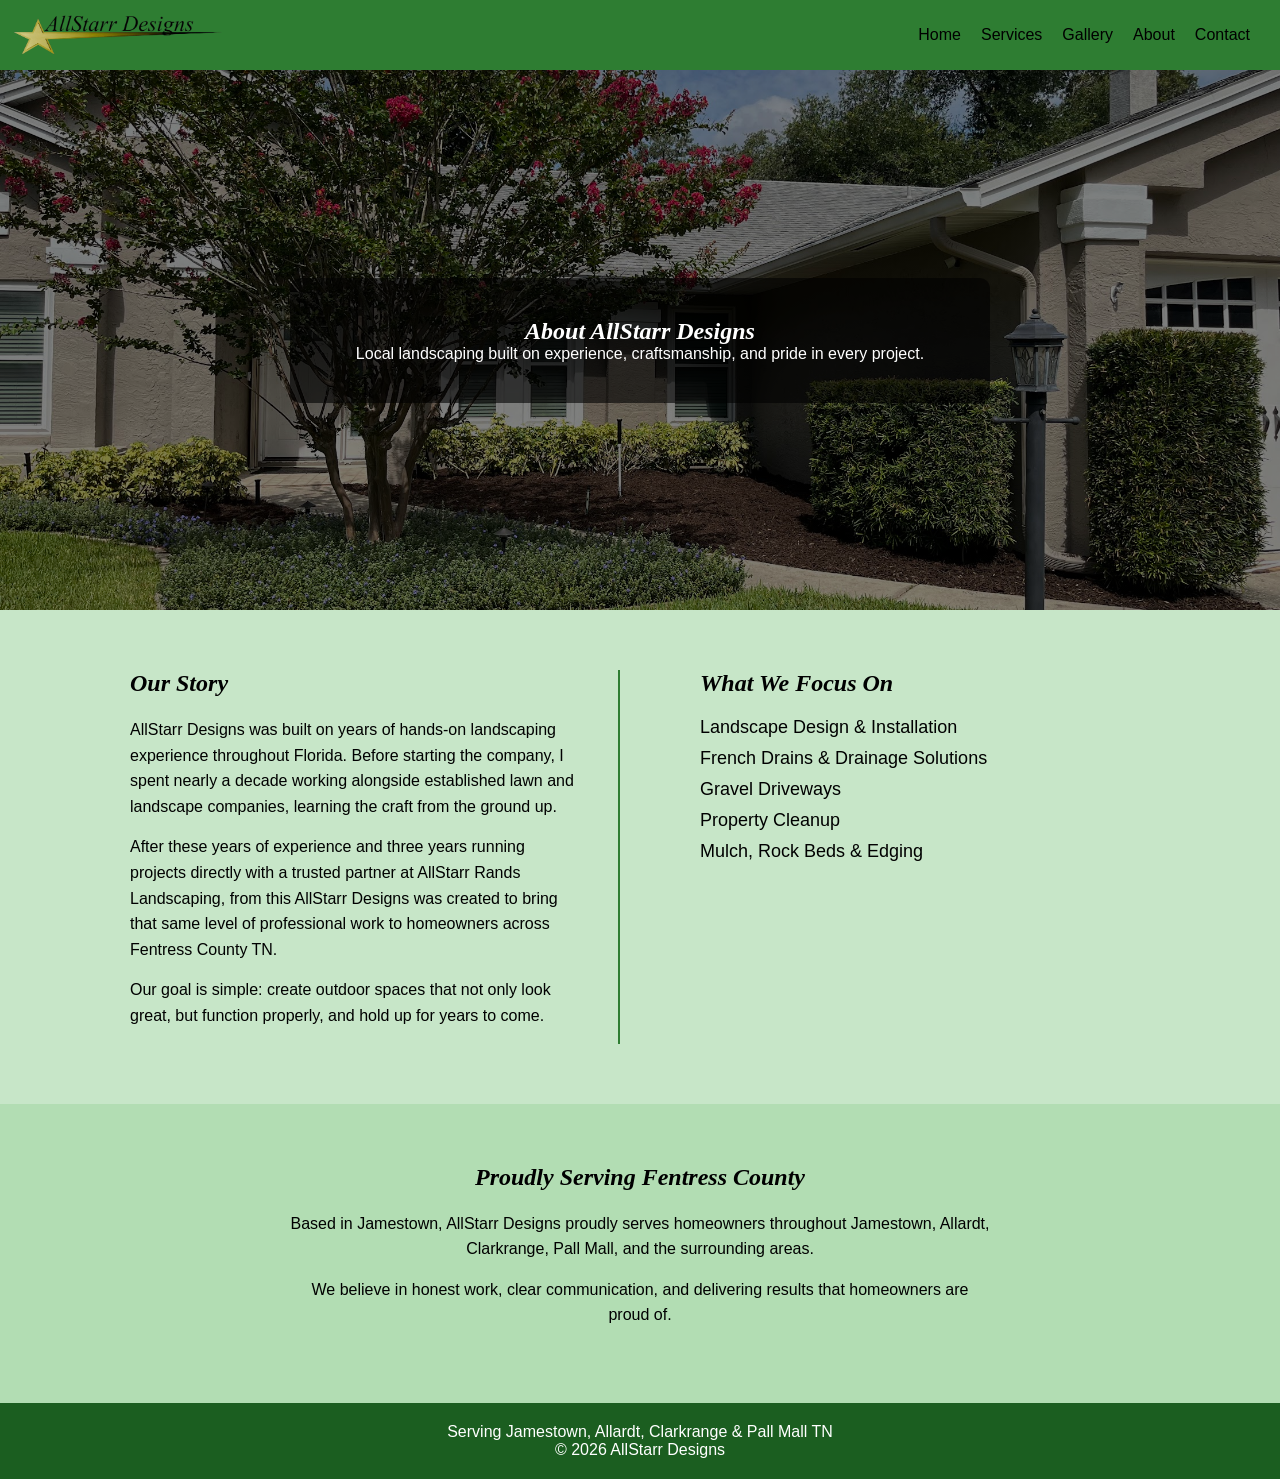
==== about.html @ e4791dad "Update about.html" ====
<!DOCTYPE html>

<html lang="en">
<head>
<meta charset="UTF-8">
<meta name="viewport" content="width=device-width, initial-scale=1.0">
<title>About | AllStarr Designs</title>
<link rel="stylesheet" href="style.css">
</head>

<body>

<header class="header">
<nav class="navbar">

<img src="flowerbeds/LOGO.png" class="logo" alt="AllStarr Designs Logo">

  <div class="menu-toggle">&#9776;</div>

<ul class="nav-links">
<li><a href="index.html">Home</a></li>
<li><a href="services.html">Services</a></li>
<li><a href="gallery.html">Gallery</a></li>
<li><a href="about.html">About</a></li>
<li><a href="quote.html">Contact</a></li>
</ul>

</nav>
</header>

<section class="about-hero">

<div class="about-hero-text">
<h1>About AllStarr Designs</h1>
<p>Local landscaping built on experience, craftsmanship, and pride in every project.</p>
</div>

</section>

<section class="about-content">

<div class="about-story">

<h2>Our Story</h2>

<p>
AllStarr Designs was built on years of hands-on landscaping experience throughout Florida. Before starting the company, I spent nearly a decade working alongside established lawn and landscape companies, learning the craft from the ground up.
</p>

<p>
After these years of experience and three years running projects directly with a trusted partner at AllStarr Rands Landscaping, from this AllStarr Designs was created to bring that same level of professional work to homeowners across Fentress County TN.
</p>

<p>
Our goal is simple: create outdoor spaces that not only look great, but function properly, and hold up for years to come.
</p>

</div>

<div class="about-services">

<h2>What We Focus On</h2>

<ul>
<li>Landscape Design & Installation</li>
<li>French Drains & Drainage Solutions</li>
<li>Gravel Driveways</li>
<li>Property Cleanup</li>
<li>Mulch, Rock Beds & Edging</li>
</ul>

</div>

</section>

<section class="about-local">

<h2>Proudly Serving Fentress County</h2>

<p>
Based in Jamestown, AllStarr Designs proudly serves homeowners throughout
Jamestown, Allardt, Clarkrange, Pall Mall, and the surrounding areas.
</p>

<p>
We believe in honest work, clear communication, and delivering results
that homeowners are proud of.
</p>

</section>

<footer>

<p>Serving Jamestown, Allardt, Clarkrange & Pall Mall TN</p>
 <p>© 2026 AllStarr Designs</p>


</footer>

</body>
</html>
---- style.css ----
/* RESET */

*{
margin:0;
padding:0;
box-sizing:border-box;
}

body{
background:#81c78470;
color:#000001;
font-family:Arial, sans-serif;
}

h1,h2,h3,h4,h5,h6{
font-family:"Times New Roman", serif;
font-style:italic;
}


/* NAVBAR */

.logo{
height:50px;
margin-right:20px;
}

.navbar{
display:flex;
justify-content:space-between;
align-items:center;
background:#2e7d32;
padding:10px 10px;
color:white;
}

.nav-links{
display:flex;
list-style:none;
}

.nav-links li{
margin-right:20px;
}

.nav-links a{
color:#000000;
text-decoration:none;

}
.menu-toggle{
display:none;
font-size:30px;
cursor:pointer;
color:white;
margin-left:auto;
}


/* HERO */

h2{
margin-bottom:20px;
}

.hero{
height:90vh;
background:linear-gradient(rgba(0,0,0,0.45),rgba(0,0,0,0.45)), url("more/frontpagebg.jpg");
background-size:cover;
background-position:center;

display:flex;
align-items:center;
justify-content:center;
text-align:center;
color:white;
}

.hero-text{
background:rgba(0,0,0,0.78);
padding:40px;
border-radius:10px;
margin:0 100px 50px 100px;
}


/* BUTTONS */

.quote-btn,
.cta-btn{
margin-top:15px;
padding:12px 25px;
border:none;
background:#4CAF50;
font-size:16px;
cursor:pointer;
transition:all .3s ease;
}

.quote-btn:hover,
.cta-btn:hover{
transform:translateY(-5px);
box-shadow:0 8px 15px rgba(0,0,0,0.3);
}


/* SERVICES */

h3{
margin-bottom:20px;
}

.section-title{
background:#2e7d32;
padding:20px;
text-align:center;
height:70px;
}

.service-container{
display:grid;
grid-template-columns:repeat(auto-fit,minmax(220px,1fr));
gap:20px;
margin-top:30px;
}

.service-card{
display:block;
text-decoration:none;
color:inherit;
text-align:center;
margin-bottom:40px;
}

.service-card img{
width:89%;
height:300px;
object-fit:cover;
margin-bottom:20px;
border-radius:6px;
box-shadow:0 2px 8px rgba(0,0,0,.45);
background:white;
}


/* HOME PAGE GALLERY (CAROUSEL) */

.gallery{
padding:20px 30px;
text-align:center;
background:#2e7d32;
}

.carousel-wrapper{
position:relative;
overflow:hidden;
margin-top:20px;
}

.gallery-grid{
display:flex;
gap:15px;
overflow-x:auto;
scroll-behavior:smooth;
padding:10px;
}

.gallery-grid::-webkit-scrollbar{
display:none;
}

.gallery-item{
min-width:280px;
position:relative;
border-radius:6px;
overflow:hidden;
}

.gallery-item img{
width:100%;
height:300px;
object-fit:cover;
border-radius:6px;
box-shadow:0 2px 8px rgba(0,0,0,.45);
}


/* OVERLAY */

.gallery-overlay{
position:absolute;
top:0;
left:0;
width:100%;
height:100%;
background:rgba(0,0,0,.65);
color:white;
display:flex;
flex-direction:column;
justify-content:center;
align-items:center;
text-align:center;
opacity:0;
transition:.3s;
padding:20px;
}

.gallery-item:hover .gallery-overlay{
opacity:1;
}


/* CAROUSEL BUTTONS */

.carousel-btn{
position:absolute;
top:50%;
transform:translateY(-50%);
background:rgba(0,0,0,.6);
color:white;
border:none;
font-size:30px;
cursor:pointer;
padding:10px 15px;
z-index:10;
}

.carousel-btn.left{ left:0; }
.carousel-btn.right{ right:0; }


/* CTA */

.cta{
padding:60px;
text-align:center;
background:#81c7844f;
color:#000001;
}


/* FOOTER */

footer{
text-align:center;
padding:20px;
background:#1b5e20;
color:white;
}


/* QUOTE PAGE */

.quote-hero{
background:linear-gradient(rgba(0,0,0,.45),rgba(0,0,0,.45)), url("more/heathrow.jpg");
background-size:cover;
background-position:center;
min-height:90vh;

display:flex;
align-items:center;
justify-content:center;
padding:40px 20px;
}

.quote-section{
max-width:1000px;   /* change this to widen the entire box */
width:90%;
margin:0 auto;
transform:translateY(60px);
padding:40px;
background:rgba(255,255,255,.95);
border-radius:10px;
box-shadow:0 15px 40px rgba(0,0,0,.25);
text-align:center;
}

.quote-form{
display:flex;
flex-direction:column;
gap:15px;
max-width:600px;
margin:auto;
}

.quote-form input,
.quote-form textarea{
padding:12px;
font-size:16px;
border:1px solid #ccc;
border-radius:5px;
width:100%;        /* makes fields full width */
}

.quote-form textarea{
width:100%;
min-height:140px;
}
.quote-form button{
background:#2e7d32;
color:white;
border:none;
padding:14px;
font-size:16px;
border-radius:5px;
cursor:pointer;
transition:.3s;
width:200px;
margin:10px auto 0;
}

.quote-form button:hover{
background:#1b5e20;
}
.form-grid{
display:grid;
grid-template-columns:1fr 1fr;
gap:15px;
margin-bottom:15px;
}


/* DIRECT CONTACT */

.direct-contact{
text-align:center;
padding:60px 20px;
background:#81c7844f;
}

.direct-contact h3{
margin-bottom:15px;
font-size:28px;
}

.direct-contact p{
font-size:18px;
margin-bottom:10px;
}

.phone{
font-size:24px;
font-weight:bold;
color:#1b5e20;
}


/* GALLERY PAGE GRID */

.gallery h1{
margin-bottom:40px;
}

.gallery .gallery-grid{
display:grid;
grid-template-columns:repeat(auto-fit,minmax(260px,1fr));
gap:20px;
}

.gallery .gallery-item{
position:relative;
overflow:hidden;
border-radius:8px;
}

.gallery .gallery-item img{
width:100%;
height:280px;
object-fit:cover;
display:block;
transition:.3s;
}

.gallery .gallery-item:hover img{
transform:scale(1.08);
}


/* ABOUT PAGE */

.about-hero{
background:linear-gradient(rgba(0,0,0,.5),rgba(0,0,0,.5)), url("more/frontpagebg.jpg");
background-size:cover;
background-position:center;
height:60vh;

display:flex;
align-items:center;
justify-content:center;
text-align:center;
color:white;
}

.about-hero-text{
background:rgba(0,0,0,.6);
padding:40px;
border-radius:10px;
max-width:700px;
width:90%;
}

.about-content{
display:grid;
grid-template-columns:1fr 1fr;
gap:40px;
padding:60px 40px;
max-width:1100px;
margin:auto;
}

.about-content p{
margin-bottom:15px;
line-height:1.6;
}

.about-services ul{
list-style:none;
}

.about-services li{
margin-bottom:10px;
font-size:18px;
}

.about-local{
text-align:center;
padding:60px 30px;
background:#81c7844f;
}

.about-local p{
max-width:700px;
margin:auto;
margin-bottom:15px;
line-height:1.6;
}
.about-story{
border-right:2px solid #2e7d32;
padding-right:40px;
}

.about-services{
padding-left:40px;
}


/* MOBILE */

@media (max-width:768px){

  .menu-toggle{
display:block;
}

.navbar{
flex-wrap:wrap;
}

.nav-links{
display:none;
width:100%;
flex-direction:column;
text-align:center;
margin-top:10px;
}

.nav-links li{
margin:10px 0;
}

.nav-links.active{
display:flex;
}

  
  .form-grid{
grid-template-columns:1fr;
}


.about-story{
border-right:none;
padding-right:0;
}

.about-services{
padding-left:0;
}
  
.about-content{
grid-template-columns:1fr;
}

.about-hero{
height:50vh;
}

.hero-text{
width:90%;
padding:25px;
}

.hero-text h1{
font-size:32px;
}

.hero-text p{
font-size:16px;
}

.hero-text button{
font-size:18px;
padding:14px 26px;
}

}
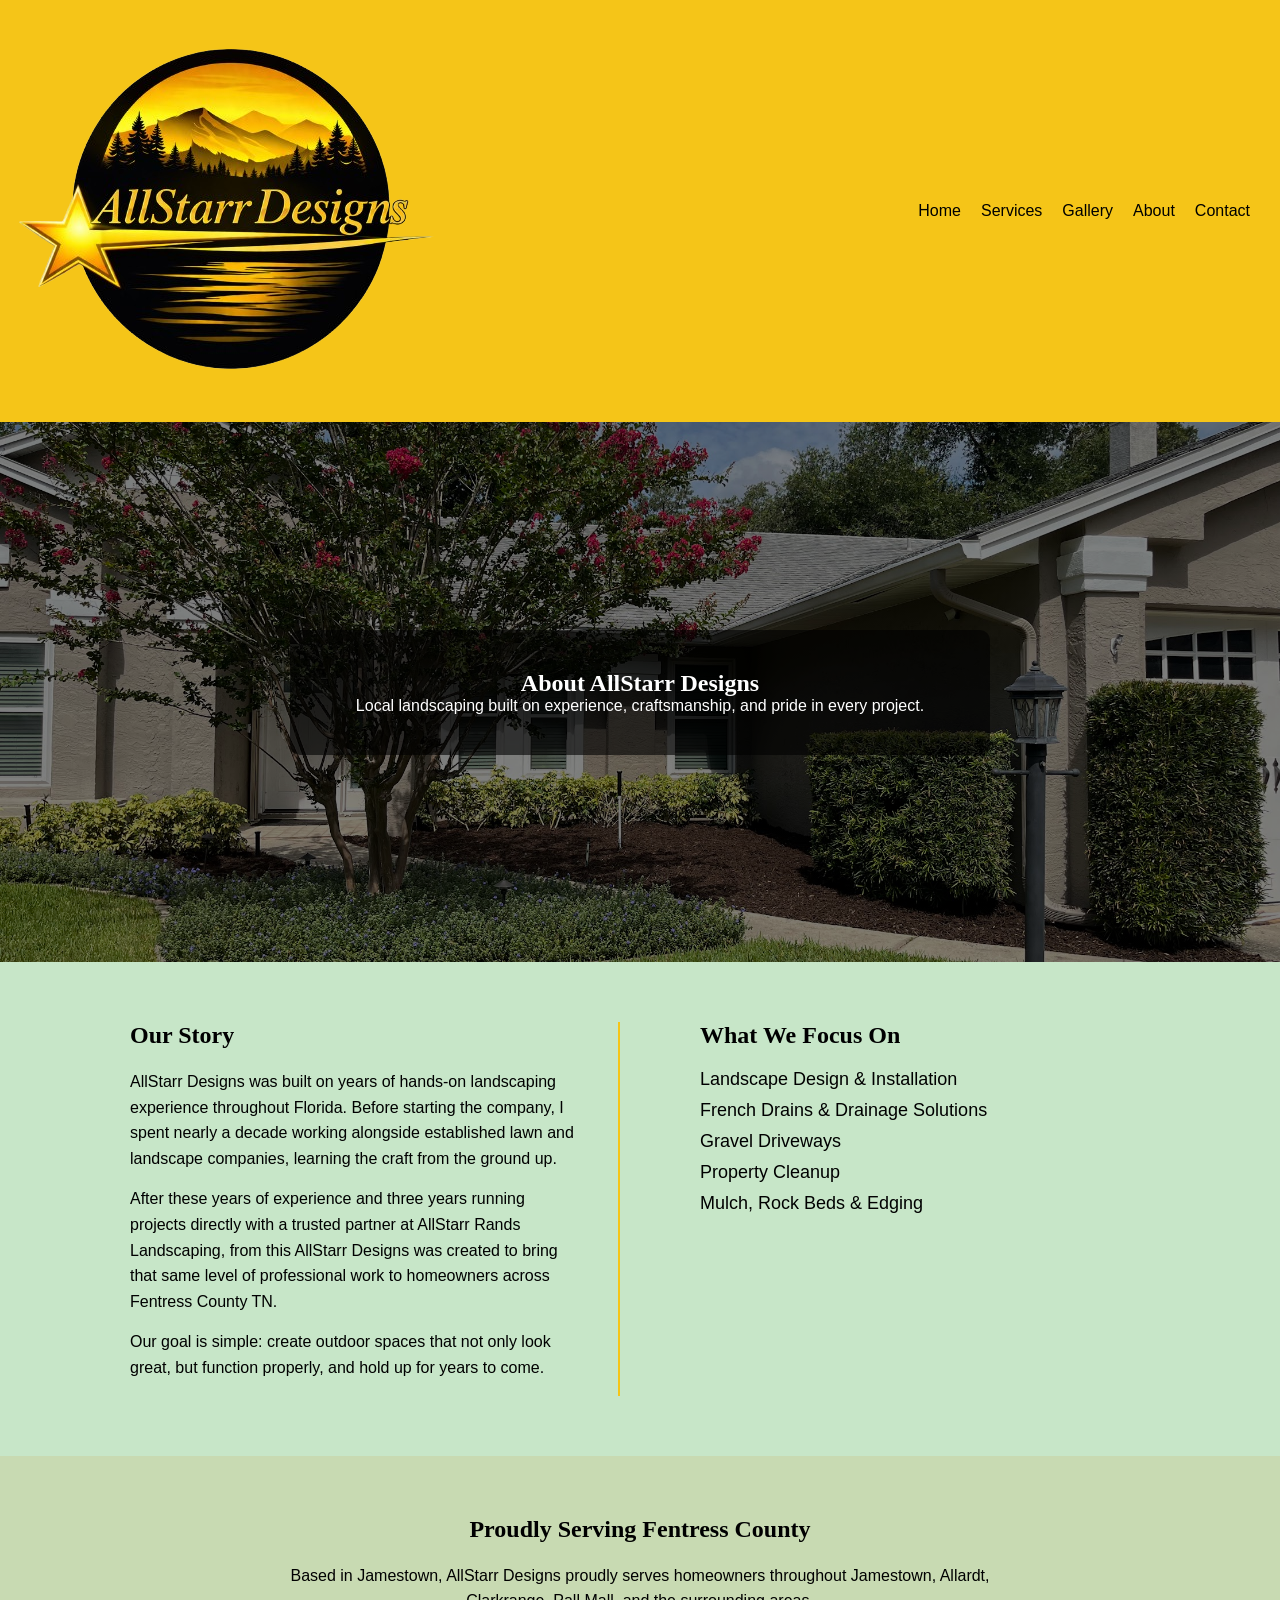
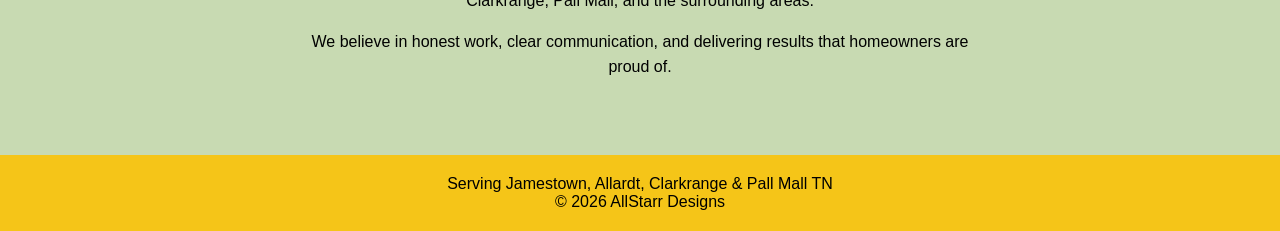
==== commit 7e782d1f: "Update about.html" ====
--- a/about.html
+++ b/about.html
@@ -13,7 +13,7 @@
 <header class="header">
 <nav class="navbar">
 
-<img src="flowerbeds/LOGO.png" class="logo" alt="AllStarr Designs Logo">
+<img src="flowerbeds/b7cebd1a-477f-42ad-a487-3c53ad6c0b55-removebg-preview.png" alt="AllStarr Designs Logo" class="logo">
 
   <div class="menu-toggle">&#9776;</div>
 
--- a/style.css
+++ b/style.css
@@ -13,23 +13,18 @@
 }
 
 h1,h2,h3,h4,h5,h6{
-font-family:"Times New Roman", serif;
-font-style:italic;
+font-family:"Glyphonic", serif;
+font-weight:bold;
 }
 
 
 /* NAVBAR */
-
-.logo{
-height:50px;
-margin-right:20px;
-}
 
 .navbar{
 display:flex;
 justify-content:space-between;
 align-items:center;
-background:#2e7d32;
+background:#F5C518;
 padding:10px 10px;
 color:white;
 }
@@ -65,7 +60,7 @@
 
 .hero{
 height:90vh;
-background:linear-gradient(rgba(0,0,0,0.45),rgba(0,0,0,0.45)), url("more/frontpagebg.jpg");
+background:linear-gradient(rgba(0,0,0,0.25),rgba(0,0,0,0.45)), url("more/frontpagebg.jpg");
 background-size:cover;
 background-position:center;
 
@@ -80,7 +75,18 @@
 background:rgba(0,0,0,0.78);
 padding:40px;
 border-radius:10px;
-margin:0 100px 50px 100px;
+margin:0 190px 50px 190px;
+}
+
+.hero-logo {
+   display: block;
+   margin: 0 auto 15px auto;
+   max-width: 120px; /* adjust size */
+   margin-bottom: 10px;
+}
+
+.hero-content {
+   text-align: center;
 }
 
 
@@ -88,14 +94,22 @@
 
 .quote-btn,
 .cta-btn{
+color:#000001;
 margin-top:15px;
 padding:12px 25px;
 border:none;
-background:#4CAF50;
+background:#F5C518;
 font-size:16px;
 cursor:pointer;
 transition:all .3s ease;
-}
+position:relative;
+overflow:hidden;
+border-radius:6px;
+display:inline-block;
+text-decoration:none;
+}
+
+/* Hover effect */
 
 .quote-btn:hover,
 .cta-btn:hover{
@@ -104,6 +118,58 @@
 }
 
 
+/* =========================
+   COMET BORDER
+========================= */
+
+.quote-btn{
+position:relative;
+z-index:1;
+}
+
+/* spinning comet */
+
+.quote-btn::before{
+content:"";
+position:absolute;
+top:-100%;
+left:-100%;
+width:300%;
+height:300%;
+
+background:conic-gradient(
+transparent 0deg,
+transparent 320deg,
+#fff8df 340deg,
+transparent 360deg
+);
+
+animation:spin 4s linear infinite;
+filter:blur(6px);
+z-index:-2;
+}
+
+/* button fill */
+
+.quote-btn::after{
+content:"";
+position:absolute;
+inset:2px;
+background:#F5C518;
+border-radius:inherit;
+z-index:-1;
+}
+
+
+/* spin animation */
+
+@keyframes spin{
+from{transform:rotate(0deg);}
+to{transform:rotate(360deg);}
+}
+}
+
+
 /* SERVICES */
 
 h3{
@@ -111,7 +177,7 @@
 }
 
 .section-title{
-background:#2e7d32;
+background:#F5C518;
 padding:20px;
 text-align:center;
 height:70px;
@@ -138,9 +204,15 @@
 object-fit:cover;
 margin-bottom:20px;
 border-radius:6px;
-box-shadow:0 2px 8px rgba(0,0,0,.45);
+  box-shadow:0 15px 40px rgba(0,0,0,.45);
+  transition:transform 0.3s ease;
 background:white;
 }
+.service-card img:hover{
+  transform:scale(1.05);
+  box-shadow:0 10px 25px rgba(0,0,0,.65);
+}
+  
 
 
 /* HOME PAGE GALLERY (CAROUSEL) */
@@ -148,7 +220,7 @@
 .gallery{
 padding:20px 30px;
 text-align:center;
-background:#2e7d32;
+background:#F5C518;
 }
 
 .carousel-wrapper{
@@ -234,7 +306,7 @@
 .cta{
 padding:60px;
 text-align:center;
-background:#81c7844f;
+background:#c7bf814f;
 color:#000001;
 }
 
@@ -244,8 +316,8 @@
 footer{
 text-align:center;
 padding:20px;
-background:#1b5e20;
-color:white;
+background:#F5C518;
+color:#000001;
 }
 
 
@@ -297,7 +369,7 @@
 min-height:140px;
 }
 .quote-form button{
-background:#2e7d32;
+background:#F5C518;
 color:white;
 border:none;
 padding:14px;
@@ -325,7 +397,7 @@
 .direct-contact{
 text-align:center;
 padding:60px 20px;
-background:#81c7844f;
+background:#c7bf814f;
 }
 
 .direct-contact h3{
@@ -341,7 +413,7 @@
 .phone{
 font-size:24px;
 font-weight:bold;
-color:#1b5e20;
+color:#FFD84D;
 }
 
 
@@ -425,7 +497,7 @@
 .about-local{
 text-align:center;
 padding:60px 30px;
-background:#81c7844f;
+background:#c7bf814f;
 }
 
 .about-local p{
@@ -435,7 +507,7 @@
 line-height:1.6;
 }
 .about-story{
-border-right:2px solid #2e7d32;
+border-right:2px solid #F5C518;
 padding-right:40px;
 }
 
@@ -443,11 +515,79 @@
 padding-left:40px;
 }
 
+.services-page{
+width:90%;
+max-width:1100px;
+margin:auto;
+padding:30px 0;
+}
+
+.services-title{
+text-align:center;
+margin-bottom:10px;
+}
+
+.services-intro{
+text-align:center;
+margin-bottom:60px;
+}
+
+.service-row{
+display:flex;
+align-items:center;
+gap:40px;
+margin-bottom:20px;
+}
+
+.service-row img{
+width:30%;
+border-radius:8px;
+  box-shadow:0 15px 40px rgba(0,0,0,.45);
+  transition:transform 0.3s ease;
+}
+
+.service-row img:hover{
+  transform:scale(1.05);
+  box-shadow:0 10px 25px rgba(0,0,0,.65);
+
+}
+
+.service-text{
+width:65%;
+}
+
+.service-text h2{
+margin-bottom:10px;
+color:#F5C518;
+}
+
+.service-text p{
+line-height:1.6;
+}
+
+.reverse{
+flex-direction:row-reverse;
+}
+
+
 
 /* MOBILE */
 
-@media (max-width:768px){
-
+@media(max-width:768px){
+
+.service-row{
+flex-direction:column;
+}
+
+.reverse{
+flex-direction:column;
+}
+
+.service-row img,
+.service-text{
+width:100%;
+}
+  
   .menu-toggle{
 display:block;
 }
@@ -537,3 +677,18 @@
 
 
 
+
+
+
+
+
+
+
+
+
+
+
+
+
+
+
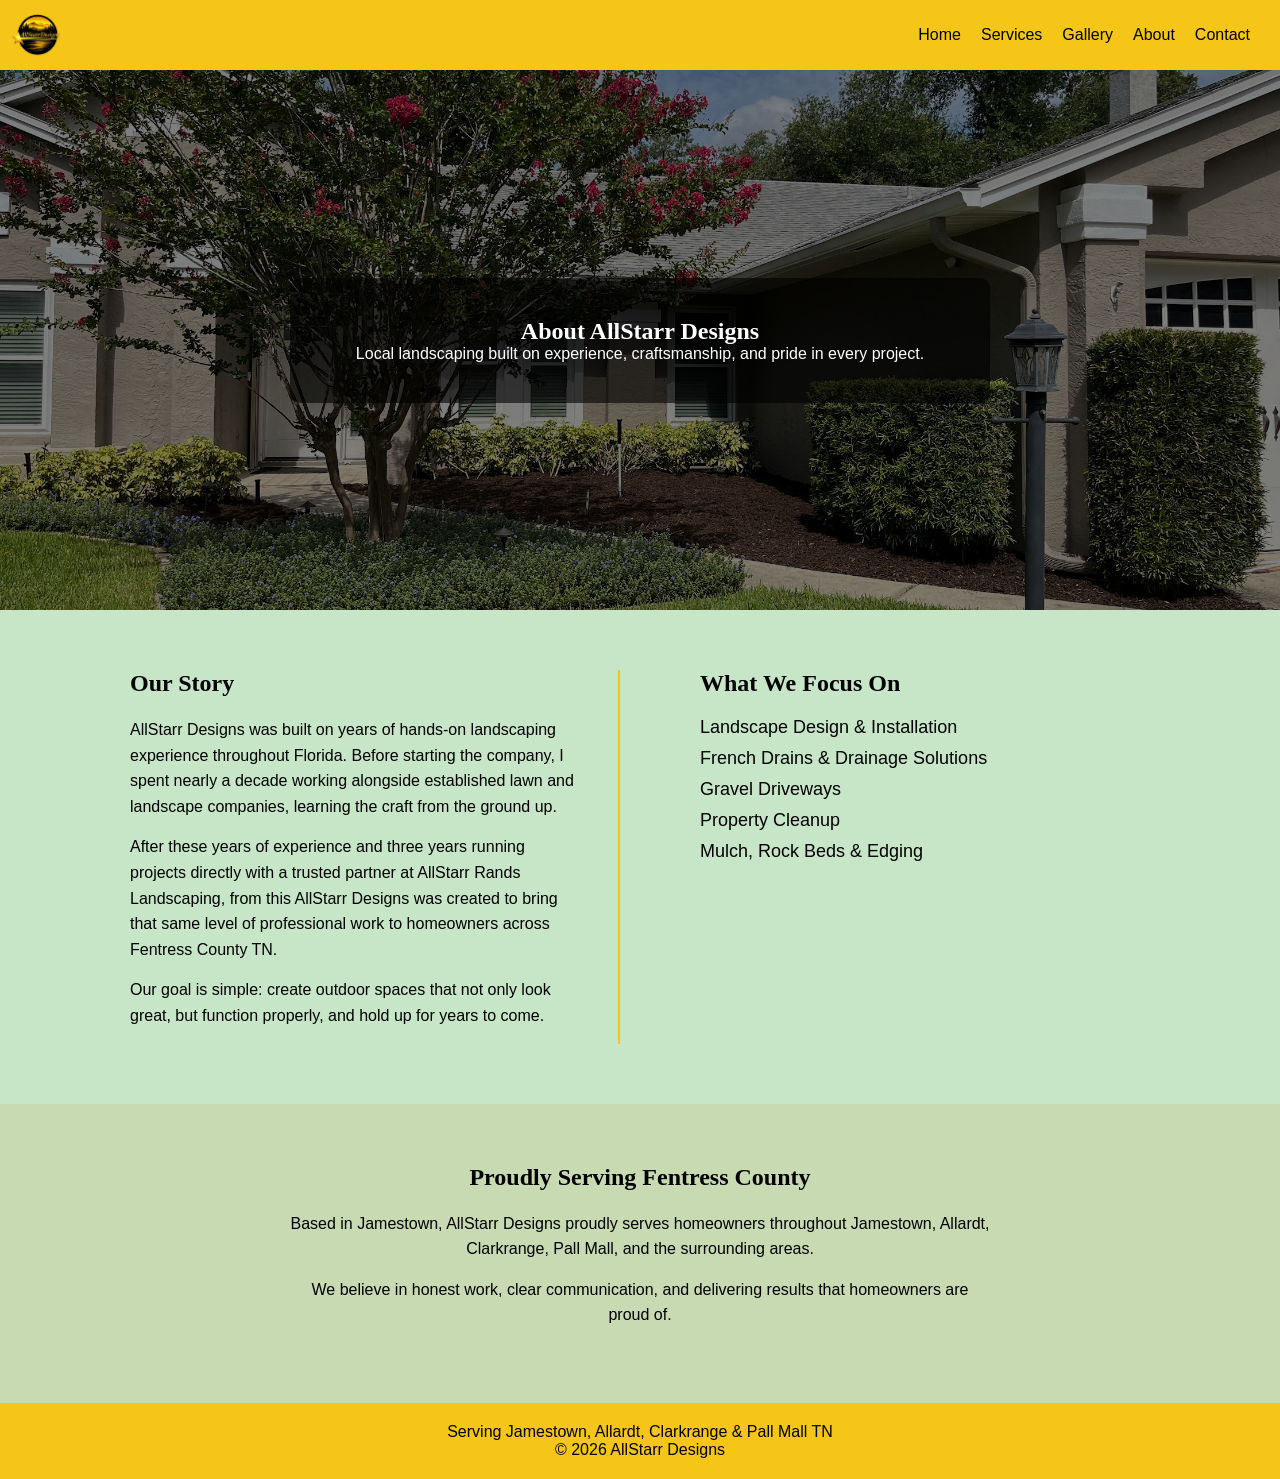
==== commit 5422f77a: "Update about.html" ====
--- a/about.html
+++ b/about.html
@@ -13,7 +13,7 @@
 <header class="header">
 <nav class="navbar">
 
-<img src="flowerbeds/b7cebd1a-477f-42ad-a487-3c53ad6c0b55-removebg-preview.png" alt="AllStarr Designs Logo" class="logo">
+<img src="flowerbeds/b7cebd1a-477f-42ad-a487-3c53ad6c0b55-removebg-preview.png" alt="AllStarr Designs Logo" class="nav-logo">
 
   <div class="menu-toggle">&#9776;</div>
 
--- a/style.css
+++ b/style.css
@@ -51,7 +51,19 @@
 margin-left:auto;
 }
 
-
+/* NAVBAR LOGO */
+.nav-logo {
+height:50px;
+width:auto;
+margin-right:20px;
+}
+
+/* HERO LOGO (homepage big one) */
+.hero-logo {
+max-width:180px;
+width:100%;
+margin-bottom:15px;
+}
 /* HERO */
 
 h2{
@@ -81,7 +93,7 @@
 .hero-logo {
    display: block;
    margin: 0 auto 15px auto;
-   max-width: 120px; /* adjust size */
+   max-width: 150px; /* adjust size */
    margin-bottom: 10px;
 }
 
@@ -167,7 +179,7 @@
 from{transform:rotate(0deg);}
 to{transform:rotate(360deg);}
 }
-}
+
 
 
 /* SERVICES */
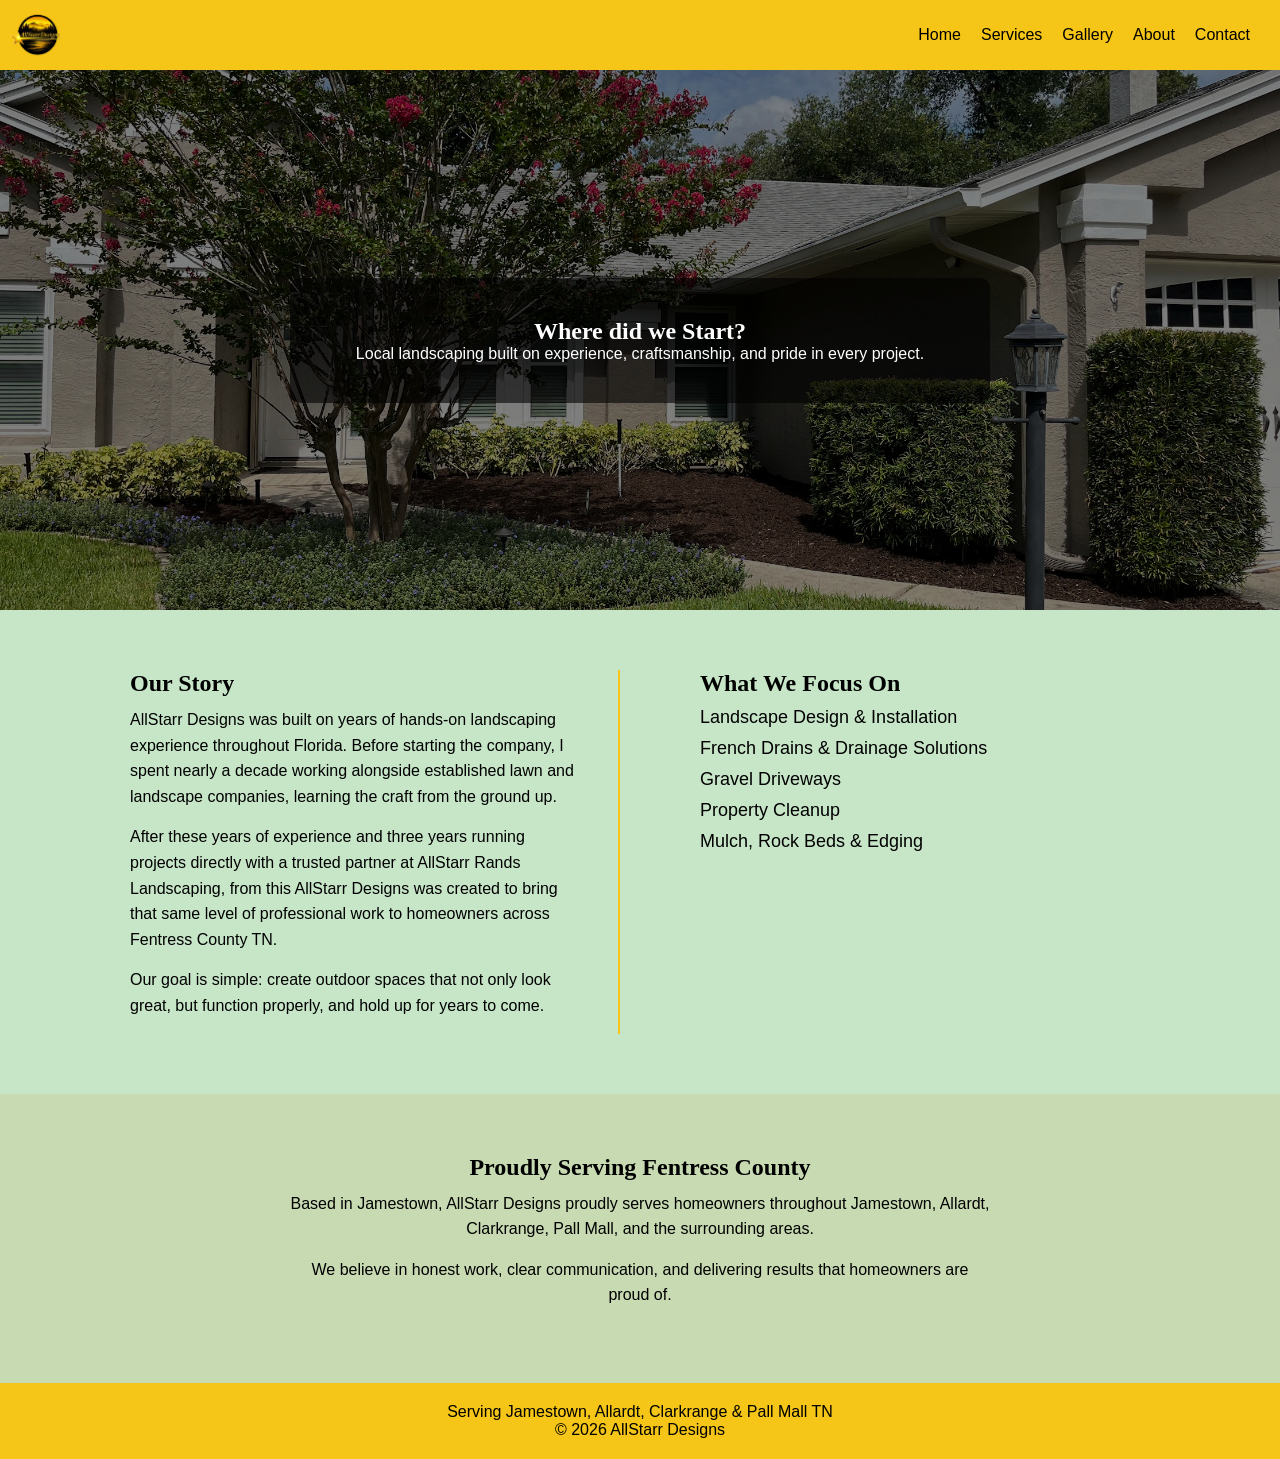
==== commit 4e91f847: "Update about.html" ====
--- a/about.html
+++ b/about.html
@@ -31,7 +31,7 @@
 <section class="about-hero">
 
 <div class="about-hero-text">
-<h1>About AllStarr Designs</h1>
+<h1>Where did we Start?</h1>
 <p>Local landscaping built on experience, craftsmanship, and pride in every project.</p>
 </div>
 
--- a/style.css
+++ b/style.css
@@ -60,14 +60,14 @@
 
 /* HERO LOGO (homepage big one) */
 .hero-logo {
-max-width:180px;
-width:100%;
+max-width:200px;
+width:120%;
 margin-bottom:15px;
 }
 /* HERO */
 
 h2{
-margin-bottom:20px;
+margin-bottom:10px;
 }
 
 .hero{
@@ -357,6 +357,7 @@
 border-radius:10px;
 box-shadow:0 15px 40px rgba(0,0,0,.25);
 text-align:center;
+   margin-bottom:75px;
 }
 
 .quote-form{
@@ -394,7 +395,7 @@
 }
 
 .quote-form button:hover{
-background:#1b5e20;
+background:#F5C518;
 }
 .form-grid{
 display:grid;
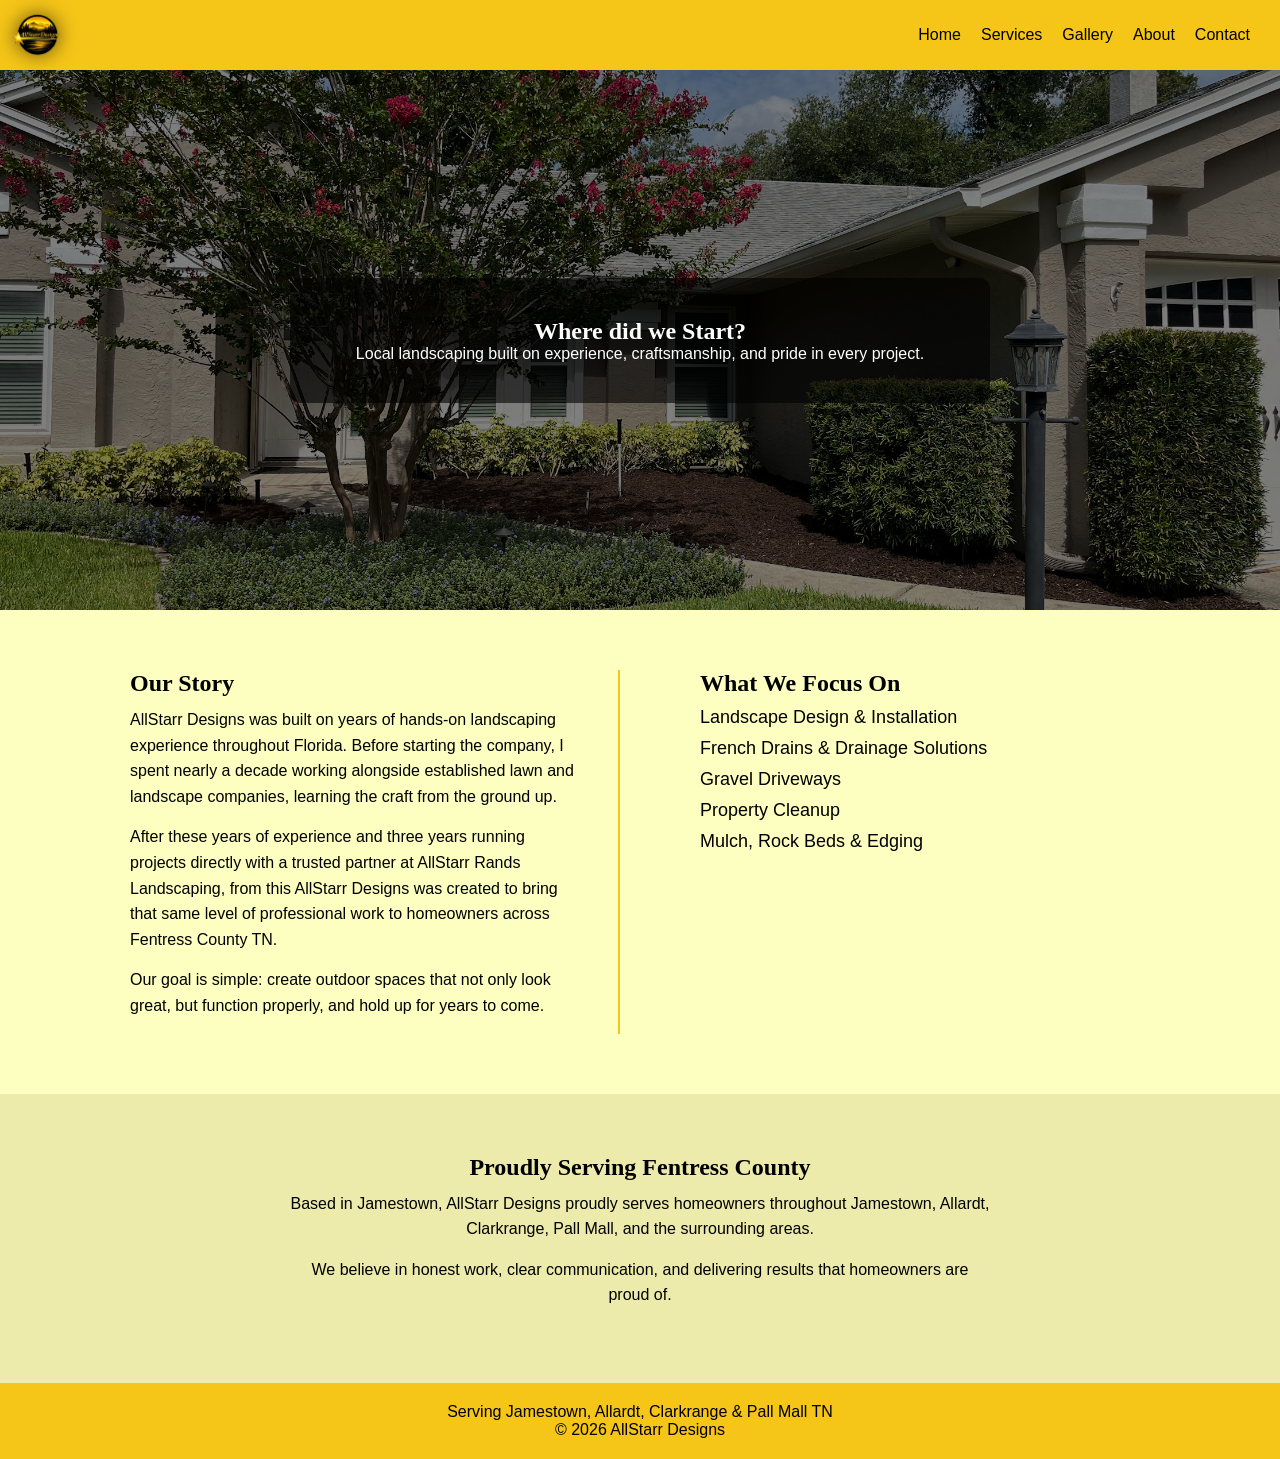
==== commit 58b36edf: "Update about.html" ====
--- a/about.html
+++ b/about.html
@@ -97,6 +97,19 @@
 
 </footer>
 
+  <script>
+
+const menuToggle = document.querySelector(".menu-toggle");
+const navLinks = document.querySelector(".nav-links");
+
+if(menuToggle && navLinks){
+menuToggle.addEventListener("click", () => {
+navLinks.classList.toggle("active");
+});
+}
+
+</script>
+  
 </body>
 </html>
 
--- a/style.css
+++ b/style.css
@@ -7,7 +7,7 @@
 }
 
 body{
-background:#81c78470;
+background:#f9ff6f70;
 color:#000001;
 font-family:Arial, sans-serif;
 }
@@ -51,11 +51,13 @@
 margin-left:auto;
 }
 
-/* NAVBAR LOGO */
 .nav-logo {
 height:50px;
 width:auto;
 margin-right:20px;
+display:block;
+
+filter: drop-shadow(0 0 10px rgba(0,0,0,0.6));
 }
 
 /* HERO LOGO (homepage big one) */
@@ -528,6 +530,8 @@
 padding-left:40px;
 }
 
+/* Service Page */
+
 .services-page{
 width:90%;
 max-width:1100px;
@@ -571,7 +575,7 @@
 
 .service-text h2{
 margin-bottom:10px;
-color:#F5C518;
+color:#000000;
 }
 
 .service-text p{
@@ -649,8 +653,9 @@
 }
 
 .hero-text{
-width:90%;
-padding:25px;
+width:95%;          /* wider */
+margin:0 auto 30px; /* centers it properly */
+padding:20px;       /* slightly tighter padding */
 }
 
 .hero-text h1{
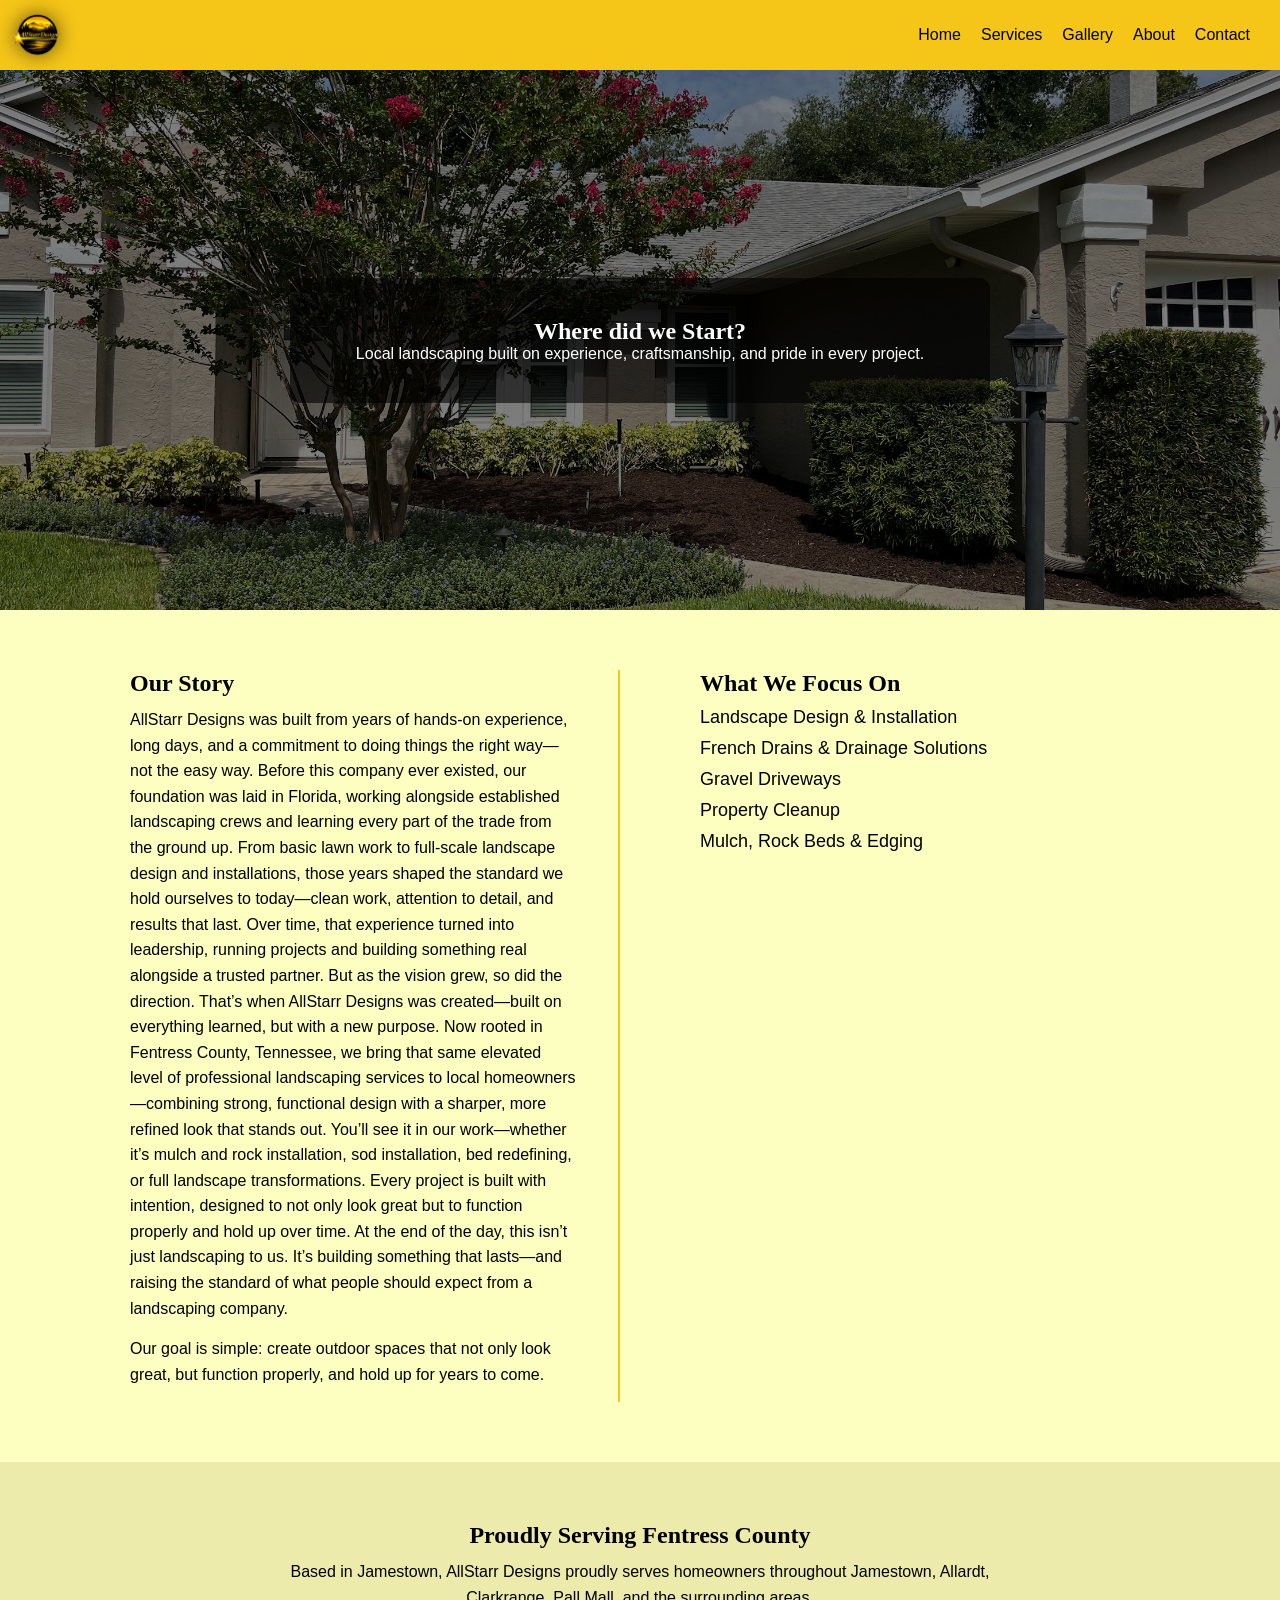
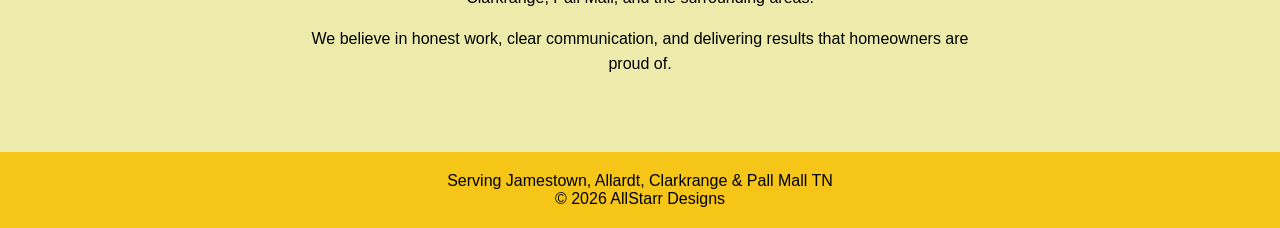
==== commit 0ef5dab9: "Update about.html" ====
--- a/about.html
+++ b/about.html
@@ -44,12 +44,19 @@
 <h2>Our Story</h2>
 
 <p>
-AllStarr Designs was built on years of hands-on landscaping experience throughout Florida. Before starting the company, I spent nearly a decade working alongside established lawn and landscape companies, learning the craft from the ground up.
-</p>
+AllStarr Designs was built from years of hands-on experience, long days, and a commitment to doing things the right way—not the easy way.
 
-<p>
-After these years of experience and three years running projects directly with a trusted partner at AllStarr Rands Landscaping, from this AllStarr Designs was created to bring that same level of professional work to homeowners across Fentress County TN.
-</p>
+Before this company ever existed, our foundation was laid in Florida, working alongside established landscaping crews and learning every part of the trade from the ground up. From basic lawn work to full-scale landscape design and installations, those years shaped the standard we hold ourselves to today—clean work, attention to detail, and results that last.
+
+Over time, that experience turned into leadership, running projects and building something real alongside a trusted partner. But as the vision grew, so did the direction. That’s when AllStarr Designs was created—built on everything learned, but with a new purpose.
+
+Now rooted in Fentress County, Tennessee, we bring that same elevated level of professional landscaping services to local homeowners—combining strong, functional design with a sharper, more refined look that stands out.
+
+You’ll see it in our work—whether it’s mulch and rock installation, sod installation, bed redefining, or full landscape transformations. Every project is built with intention, designed to not only look great but to function properly and hold up over time.
+
+At the end of the day, this isn’t just landscaping to us.
+It’s building something that lasts—and raising the standard of what people should expect from a landscaping company.
+  </p>
 
 <p>
 Our goal is simple: create outdoor spaces that not only look great, but function properly, and hold up for years to come.
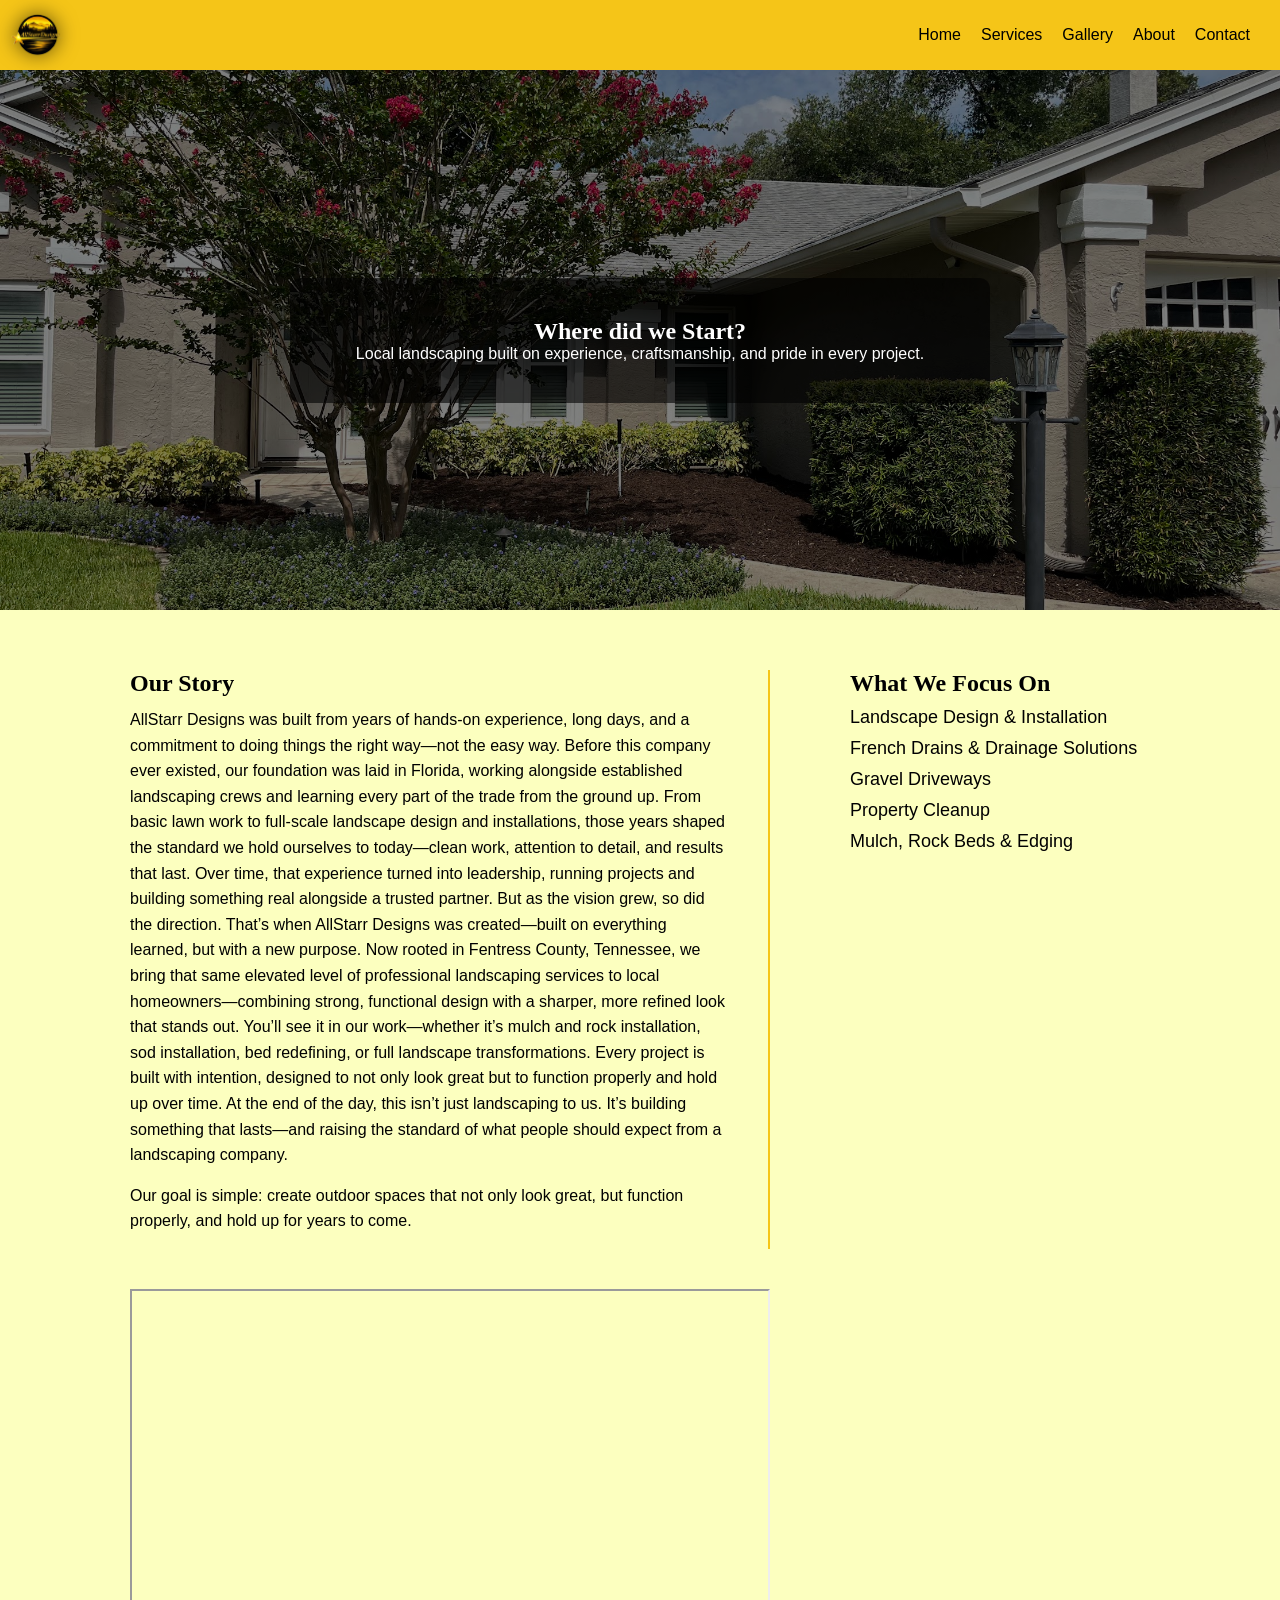
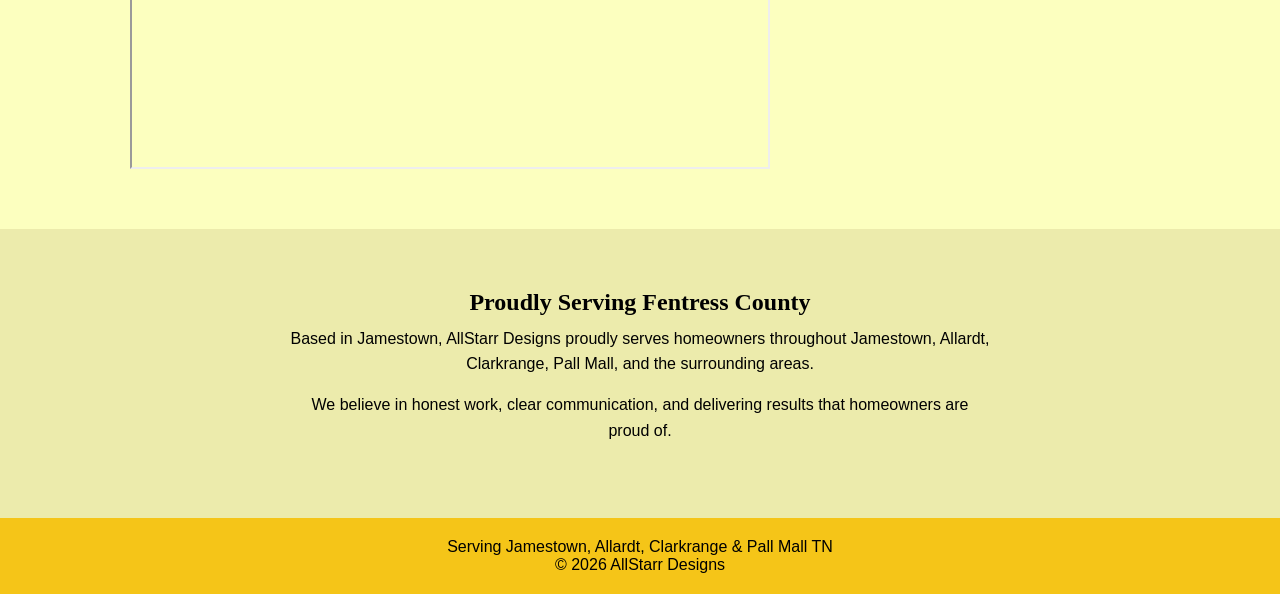
==== commit 437d195a: "Update about.html" ====
--- a/about.html
+++ b/about.html
@@ -78,6 +78,8 @@
 
 </div>
 
+  <iframe src="https://www.google.com/maps/d/u/0/embed?mid=17giqXx5Oo3lR4XcbzS0OCb4faoKxuyw&ehbc=2E312F" width="640" height="480"></iframe>
+
 </section>
 
 <section class="about-local">
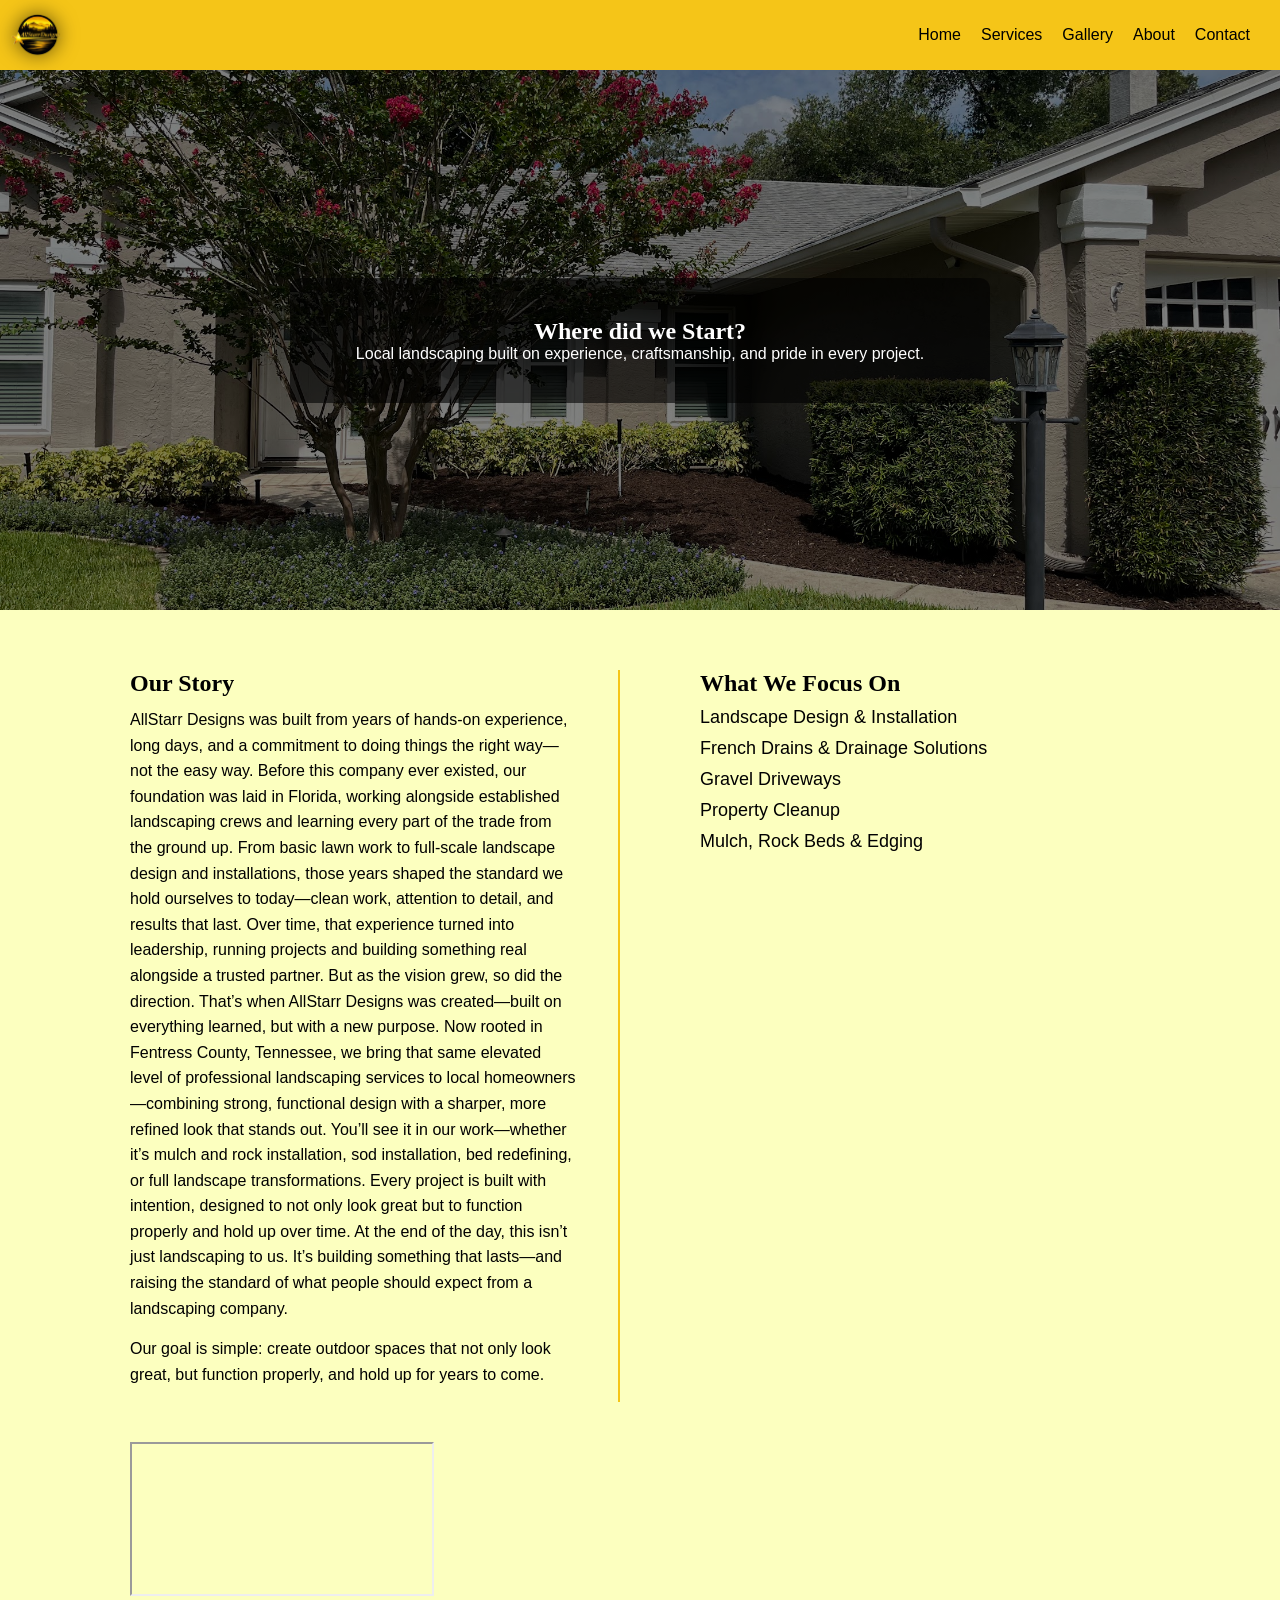
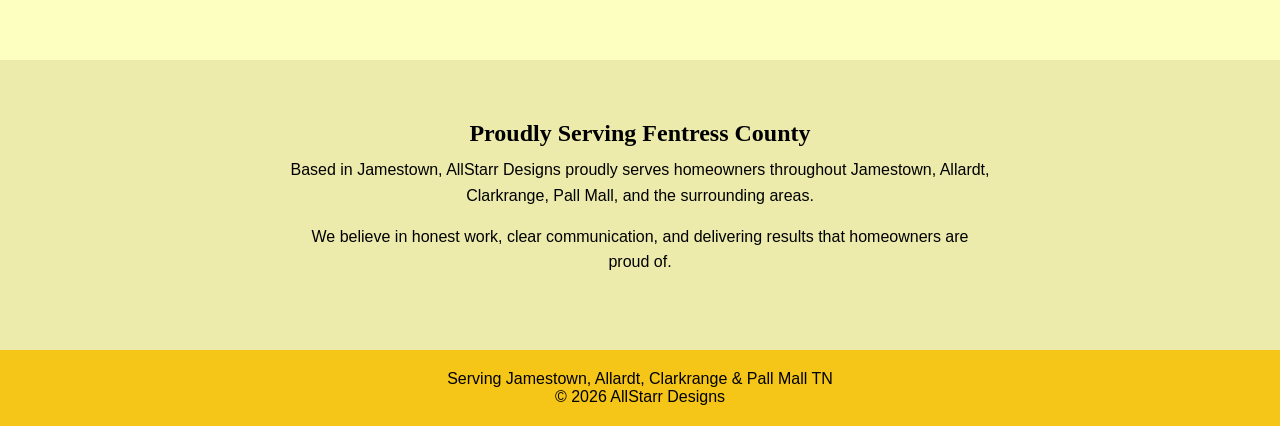
==== commit 657dd55b: "Update about.html" ====
--- a/about.html
+++ b/about.html
@@ -78,7 +78,12 @@
 
 </div>
 
-  <iframe src="https://www.google.com/maps/d/u/0/embed?mid=17giqXx5Oo3lR4XcbzS0OCb4faoKxuyw&ehbc=2E312F" width="640" height="480"></iframe>
+  <div class="map-container">
+  <iframe 
+    src="https://www.google.com/maps/d/u/0/embed?mid=17giqXx5Oo3lR4XcbzS0OCb4faoKxuyw&ehbc=2E312F"
+    loading="lazy">
+  </iframe>
+</div>
 
 </section>
 
